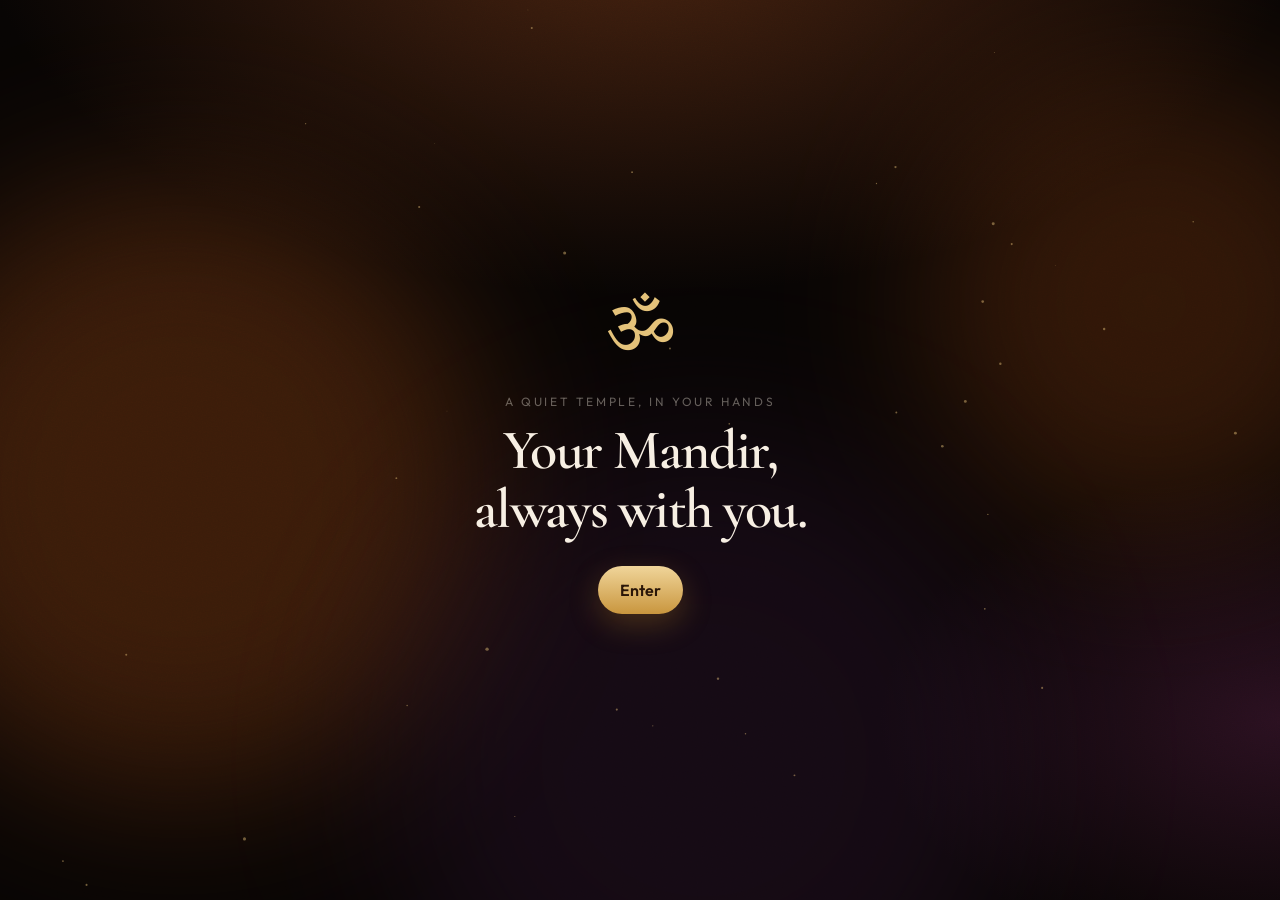
==== mandir.html @ 571ddc73 "Add Mandir: live darshan, personal puja, and daily sanctum A mobile-first temple companion with YouT" ====
<!DOCTYPE html>
<html lang="en">
<head>
<meta charset="utf-8">
<meta name="viewport" content="width=device-width, initial-scale=1, viewport-fit=cover">
<title>Mandir — Your Mandir, Always With You</title>
<meta name="description" content="Live temple darshan, a quiet puja, and a personal mandir on this device. Simple, visual, and with you every day.">
<meta name="theme-color" content="#0A0604">
<link rel="canonical" href="https://www.monezy.in/mandir.html">
<link rel="icon" href="data:image/svg+xml,%3Csvg xmlns='http://www.w3.org/2000/svg' viewBox='0 0 100 100'%3E%3Ctext y='78' font-size='78'%3E%F0%9F%95%AF%EF%B8%8F%3C/text%3E%3C/svg%3E">
<link rel="preconnect" href="https://fonts.googleapis.com">
<link rel="preconnect" href="https://fonts.gstatic.com" crossorigin>
<link href="https://fonts.googleapis.com/css2?family=Cormorant+Garamond:ital,wght@0,500;0,600;0,700;1,500&family=Tiro+Devanagari+Hindi:ital@0;1&family=Outfit:wght@300;400;500;600&display=swap" rel="stylesheet">
<link rel="stylesheet" href="mandir.css">
</head>
<body>
<a class="skip" href="#app">Skip to mandir</a>
<div class="atmo" aria-hidden="true">
  <i></i><i></i><i></i>
  <canvas id="dust"></canvas>
  <div class="grain"></div>
</div>

<div id="splash" class="splash">
  <div class="splash-inner">
    <span class="om" lang="hi">ॐ</span>
    <p class="splash-kicker">A quiet temple, in your hands</p>
    <h1>Your Mandir,<br>always with you.</h1>
    <button type="button" class="btn gold" id="enterBtn">Enter</button>
  </div>
</div>

<div id="onboard" class="sheet hidden" role="dialog" aria-labelledby="obTitle">
  <div class="sheet-card onboard">
    <p class="kicker">Begin</p>
    <h2 id="obTitle">Pin the temples you miss.</h2>
    <p class="lede">Darshan, reminders and your home sanctum follow these. You can change them anytime.</p>
    <div id="obTemples" class="pick-grid"></div>
    <h3 class="subh">A deity for your home</h3>
    <div id="obDeities" class="deity-row"></div>
    <label class="quiet-check">
      <input type="checkbox" id="obNotify" checked>
      Remind me when a favourite aarti begins
    </label>
    <button type="button" class="btn gold full" id="obGo">Set my mandir</button>
  </div>
</div>

<div id="app" class="app hidden">
  <header class="top">
    <div>
      <p class="greet" id="greet">Namaste</p>
      <h1 class="brand" lang="hi">मंदिर</h1>
    </div>
    <button type="button" class="icon-btn" id="notifyBtn" aria-label="Darshan reminders">
      <svg viewBox="0 0 24 24" aria-hidden="true"><path d="M12 3a6 6 0 00-6 6v3.2L4.4 15.8A1 1 0 005.2 17h13.6a1 1 0 00.8-1.2L18 12.2V9a6 6 0 00-6-6zM10 19a2 2 0 004 0"/></svg>
    </button>
  </header>

  <main>
    <section id="view-home" class="view" data-view="home">
      <article class="hero-card" id="liveHero">
        <div class="hero-glow"></div>
        <div class="hero-copy">
          <span class="live-pill" id="heroLive"><i></i> Sanctum</span>
          <h2 id="heroName">Live Darshan</h2>
          <p id="heroMeta">Choose a temple</p>
          <button type="button" class="btn gold" id="heroEnter">Enter darshan</button>
        </div>
      </article>

      <div class="streak" id="streakCard">
        <div class="streak-diya" aria-hidden="true"></div>
        <div>
          <p class="streak-label">Daily darshan</p>
          <p class="streak-copy" id="streakCopy">Begin with one quiet visit today.</p>
        </div>
        <ol class="streak-dots" id="streakDots" aria-label="This week"></ol>
      </div>

      <section class="block">
        <div class="block-h">
          <h3>Your temples</h3>
          <button type="button" class="text-btn" id="editPins">Edit</button>
        </div>
        <div class="h-scroll" id="pinTemples"></div>
      </section>

      <section class="block">
        <div class="block-h"><h3>Home sanctum</h3></div>
        <div class="deity-row" id="homeDeities"></div>
      </section>

      <section class="block">
        <div class="block-h"><h3>Today’s quiet work</h3></div>
        <ul class="rituals" id="rituals"></ul>
      </section>

      <section class="block">
        <div class="block-h"><h3>Coming near</h3></div>
        <button type="button" class="fest-card" id="nextFest"></button>
      </section>
    </section>

    <section id="view-darshan" class="view hidden" data-view="darshan">
      <div class="darshan-stage">
        <div class="player-wrap" id="playerWrap">
          <iframe id="yt" title="Live temple darshan" allow="accelerometer; autoplay; clipboard-write; encrypted-media; gyroscope; picture-in-picture; web-share" allowfullscreen referrerpolicy="strict-origin-when-cross-origin"></iframe>
          <div class="player-veil" id="playerVeil">
            <p class="veil-om" lang="hi">ॐ</p>
            <p id="veilCopy">Preparing the sanctum…</p>
            <a class="text-btn" id="ytOpen" href="#" target="_blank" rel="noopener">Open on YouTube</a>
          </div>
          <canvas id="petals" class="fx-canvas" aria-hidden="true"></canvas>
          <div id="diyaLayer" class="diya-layer" aria-hidden="true"></div>
          <div id="bellRipple" class="bell-ripple" aria-hidden="true"></div>
        </div>
        <div class="temple-select" id="templeSelect"></div>
        <div class="offer-bar" role="toolbar" aria-label="Offerings">
          <button type="button" data-offer="flower">🌸<span>Pushpa</span></button>
          <button type="button" data-offer="diya">🪔<span>Diya</span></button>
          <button type="button" data-offer="pray">🙏<span>Sankalp</span></button>
          <button type="button" data-offer="bell">🔔<span>Aarti</span></button>
          <button type="button" id="favTempleBtn" aria-label="Favourite for reminders">♡<span>Remind</span></button>
        </div>
        <p class="aarti-line" id="aartiLine"></p>
      </div>
    </section>

    <section id="view-puja" class="view hidden" data-view="puja">
      <p class="kicker">Digital puja</p>
      <h2 class="view-title">Offer with attention.</h2>
      <div class="puja-grid">
        <button type="button" class="puja-tile" data-ritual="flower"><span>🌸</span><b>Flower shower</b><i>Marigold over the sanctum</i></button>
        <button type="button" class="puja-tile" data-ritual="diya"><span>🪔</span><b>Light a diya</b><i>A lamp for the house</i></button>
        <button type="button" class="puja-tile" data-ritual="bell"><span>🔔</span><b>Aarti bell</b><i>Ring, then be still</i></button>
        <button type="button" class="puja-tile" data-ritual="pray"><span>🙏</span><b>Pray / Sankalp</b><i>Kept only on this device</i></button>
      </div>
      <article class="jaap-card">
        <div class="jaap-head">
          <div>
            <p class="kicker">Jaap</p>
            <h3 id="mantraName">Om Namah Shivaya</h3>
          </div>
          <select id="mantraSel" aria-label="Mantra"></select>
        </div>
        <button type="button" class="mala" id="malaBtn" aria-label="Count one jaap">
          <svg viewBox="0 0 200 200" id="malaSvg"></svg>
          <div class="mala-count">
            <strong id="jaapCount">0</strong>
            <em>/ 108</em>
          </div>
        </button>
        <p class="jaap-day" id="jaapDay">Today: 0</p>
      </article>
    </section>

    <section id="view-seva" class="view hidden" data-view="seva">
      <p class="kicker">Seva</p>
      <h2 class="view-title">Give, then let go.</h2>
      <article class="panel">
        <h3>Digital dakshina</h3>
        <p class="lede">Amounts are recorded on this device. Live giving opens the temple’s own verified page — we never collect on their behalf.</p>
        <div class="chip-row" id="donateTemple"></div>
        <div class="amt-row" id="donateAmts"></div>
        <div class="field">
          <label for="donateCustom">Or another amount (₹)</label>
          <input id="donateCustom" type="number" min="1" inputmode="numeric" placeholder="251">
        </div>
        <button type="button" class="btn gold full" id="donateGo">Record offering &amp; open official page</button>
        <ul class="history" id="donateHist"></ul>
      </article>
      <article class="panel">
        <h3>Prasad to your door</h3>
        <p class="lede">Where a trust ships prasad, you can place a request. This preview saves the order locally.</p>
        <div class="field"><label for="prasadTemple">Temple</label><select id="prasadTemple"></select></div>
        <div class="field"><label for="prasadItem">Prasad</label><select id="prasadItem"></select></div>
        <div class="field"><label for="prasadName">Name</label><input id="prasadName" autocomplete="name" maxlength="80"></div>
        <div class="field"><label for="prasadAddr">Address</label><textarea id="prasadAddr" rows="3" maxlength="240"></textarea></div>
        <button type="button" class="btn gold full" id="prasadGo">Place prasad request</button>
        <ul class="history" id="prasadHist"></ul>
      </article>
    </section>

    <section id="view-cal" class="view hidden" data-view="cal">
      <p class="kicker">Calendar</p>
      <h2 class="view-title">The year, unhurried.</h2>
      <p class="lede">Ekadashi, Purnima and the festivals of temples you pin. Reminders stay on this phone.</p>
      <ul class="fest-list" id="festList"></ul>
    </section>
  </main>

  <nav class="dock" aria-label="Primary">
    <button type="button" class="on" data-nav="home"><span>Mandir</span></button>
    <button type="button" data-nav="darshan"><span>Darshan</span></button>
    <button type="button" data-nav="puja"><span>Puja</span></button>
    <button type="button" data-nav="seva"><span>Seva</span></button>
    <button type="button" data-nav="cal"><span>Utsav</span></button>
  </nav>
</div>

<div id="modal" class="sheet hidden" role="dialog" aria-modal="true">
  <div class="sheet-card" id="modalCard"></div>
</div>

<div id="toast" class="toast" role="status"></div>
<script src="mandir.js"></script>
</body>
</html>
---- mandir.css ----
:root{
  --void:#070403;
  --stone:#120A07;
  --sanctum:#1C100B;
  --wood:#3A2418;
  --gold:#E4C27A;
  --gold-2:#B8873A;
  --saffron:#E08A3A;
  --flame:#FFB45A;
  --lotus:#E7A8BE;
  --jasmine:#F4E4C1;
  --ink:#F7EFE3;
  --ink-2:rgba(247,239,227,.68);
  --ink-3:rgba(247,239,227,.38);
  --line:rgba(228,194,122,.18);
  --glass:rgba(247,239,227,.045);
  --serif:"Cormorant Garamond",Georgia,serif;
  --hi:"Tiro Devanagari Hindi",serif;
  --sans:"Outfit",system-ui,sans-serif;
  --ease:cubic-bezier(.22,1,.36,1);
  --dock:calc(72px + env(safe-area-inset-bottom));
}
*{box-sizing:border-box}
html,body{margin:0;min-height:100%;background:var(--void);color:var(--ink);font-family:var(--sans)}
html{scroll-behavior:smooth}
body{-webkit-font-smoothing:antialiased;overflow-x:hidden}
button,input,select,textarea{font:inherit;color:inherit}
button{background:none;border:0;cursor:pointer}
a{color:var(--gold)}
img{max-width:100%}
:focus-visible{outline:2px solid var(--gold);outline-offset:3px}
.skip{position:absolute;left:-999px;top:0}
.skip:focus{left:8px;z-index:80;background:var(--gold);color:var(--void);padding:8px 12px}
.hidden{display:none !important}

.atmo{position:fixed;inset:0;pointer-events:none;z-index:0;overflow:hidden;background:
  radial-gradient(1200px 700px at 50% -10%,#4A2410 0%,transparent 55%),
  radial-gradient(800px 500px at 100% 80%,#2A1020 0%,transparent 50%),
  var(--void)}
.atmo i{position:absolute;border-radius:50%;filter:blur(80px);opacity:.45}
.atmo i:nth-child(1){width:48vw;height:48vw;left:-10vw;top:20vh;background:#7A3A12}
.atmo i:nth-child(2){width:36vw;height:36vw;right:-8vw;top:8vh;background:#C45A18;opacity:.22}
.atmo i:nth-child(3){width:50vw;height:50vw;left:30vw;bottom:-20vh;background:#3A1A40;opacity:.28}
#dust{position:absolute;inset:0;width:100%;height:100%}
.grain{position:absolute;inset:0;opacity:.28;mix-blend-mode:overlay;background-image:url("data:image/svg+xml,%3Csvg xmlns='http://www.w3.org/2000/svg' width='160' height='160'%3E%3Cfilter id='n'%3E%3CfeTurbulence type='fractalNoise' baseFrequency='.8' numOctaves='3'/%3E%3C/filter%3E%3Crect width='160' height='160' filter='url(%23n)' opacity='.45'/%3E%3C/svg%3E")}

.splash{position:fixed;inset:0;z-index:40;display:grid;place-items:center;text-align:center;padding:32px}
.splash-inner{position:relative;z-index:2;max-width:420px}
.om{font-family:var(--hi);font-size:72px;color:var(--gold);display:block;animation:breathe 4s var(--ease) infinite}
.splash h1,.view-title,.brand{font-family:var(--serif);font-weight:600;letter-spacing:-.03em;line-height:1.05}
.splash h1{font-size:clamp(36px,8vw,56px);margin:8px 0 28px}
.splash-kicker,.kicker{font-size:12px;letter-spacing:.22em;text-transform:uppercase;color:var(--ink-3)}
@keyframes breathe{0%,100%{opacity:.7;transform:scale(1)}50%{opacity:1;transform:scale(1.04)}}

.btn{display:inline-flex;align-items:center;justify-content:center;gap:8px;padding:14px 22px;border-radius:999px;transition:transform .25s var(--ease),box-shadow .25s}
.btn.gold{background:linear-gradient(180deg,#F0D59A,#C9963E);color:#2A1608;font-weight:600;box-shadow:0 10px 30px rgba(200,140,40,.28)}
.btn.gold:hover{transform:translateY(-1px)}
.btn.full{width:100%}
.text-btn{color:var(--gold);font-size:13px;letter-spacing:.04em}

.app{position:relative;z-index:2;max-width:480px;margin:0 auto;min-height:100dvh;padding:calc(18px + env(safe-area-inset-top)) 18px var(--dock);display:flex;flex-direction:column}
.top{display:flex;justify-content:space-between;align-items:flex-end;margin-bottom:18px}
.greet{margin:0;color:var(--ink-3);font-size:13px;letter-spacing:.08em;text-transform:uppercase}
.brand{margin:0;font-size:34px}
.icon-btn{width:42px;height:42px;border-radius:50%;border:1px solid var(--line);display:grid;place-items:center;background:var(--glass)}
.icon-btn svg{width:20px;height:20px;stroke:var(--gold);fill:none;stroke-width:1.6;stroke-linecap:round}

.view{animation:rise .5s var(--ease)}
@keyframes rise{from{opacity:0;transform:translateY(10px)}to{opacity:1;transform:none}}
.view-title{font-size:32px;margin:6px 0 10px}
.lede{color:var(--ink-2);line-height:1.55;font-size:15px}

.hero-card{position:relative;overflow:hidden;border-radius:28px;min-height:220px;padding:22px;border:1px solid var(--line);background:
  radial-gradient(80% 80% at 80% 20%,rgba(228,194,122,.35),transparent 50%),
  linear-gradient(160deg,#2A140C,#0E0806);
  box-shadow:0 30px 60px rgba(0,0,0,.35);margin-bottom:16px}
.hero-glow{position:absolute;inset:auto -20% -40% 20%;height:70%;background:radial-gradient(circle,rgba(255,180,80,.35),transparent 60%);filter:blur(20px)}
.hero-copy{position:relative}
.live-pill{display:inline-flex;align-items:center;gap:8px;font-size:11px;letter-spacing:.16em;text-transform:uppercase;color:var(--jasmine);background:rgba(0,0,0,.28);padding:6px 10px;border-radius:999px;border:1px solid var(--line)}
.live-pill i{width:7px;height:7px;border-radius:50%;background:#E24B4B;box-shadow:0 0 10px #E24B4B;animation:pulse 1.6s infinite}
.live-pill.soon i{background:var(--gold);box-shadow:none;animation:none}
@keyframes pulse{0%,100%{opacity:1}50%{opacity:.35}}
.hero-card h2{font-family:var(--serif);font-size:30px;margin:14px 0 4px}
.hero-card p{margin:0 0 16px;color:var(--ink-2)}

.streak{display:grid;grid-template-columns:auto 1fr;gap:12px 14px;align-items:center;padding:14px 16px;border-radius:20px;background:var(--glass);border:1px solid var(--line);margin-bottom:22px}
.streak-diya{width:36px;height:36px;border-radius:50%;background:radial-gradient(circle at 50% 40%,#FFE7A8,#E08A3A 45%,#4A1808);box-shadow:0 0 18px rgba(255,160,60,.45)}
.streak-label{margin:0;font-size:11px;letter-spacing:.16em;text-transform:uppercase;color:var(--ink-3)}
.streak-copy{margin:2px 0 0;font-size:14px}
.streak-dots{grid-column:1/-1;display:flex;gap:8px;list-style:none;margin:4px 0 0;padding:0}
.streak-dots li{flex:1;height:4px;border-radius:4px;background:rgba(247,239,227,.12)}
.streak-dots li.on{background:linear-gradient(90deg,var(--gold),var(--saffron))}

.block{margin-bottom:22px}
.block-h{display:flex;justify-content:space-between;align-items:baseline;margin-bottom:10px}
.block-h h3,.panel h3,.subh{font-family:var(--serif);font-size:22px;margin:0 0 8px;font-weight:600}
.h-scroll{display:flex;gap:10px;overflow:auto;padding-bottom:6px;scroll-snap-type:x mandatory}
.h-scroll::-webkit-scrollbar{height:0}
.t-card{flex:0 0 148px;scroll-snap-align:start;text-align:left;padding:14px;border-radius:18px;border:1px solid var(--line);background:var(--sanctum);min-height:110px}
.t-card b{display:block;font-family:var(--serif);font-size:18px}
.t-card small{color:var(--ink-3);font-size:12px}
.t-card.fav{box-shadow:inset 0 0 0 1px var(--gold)}

.deity-row{display:flex;gap:10px;flex-wrap:wrap}
.deity{width:72px;text-align:center;color:var(--ink-2)}
.deity i{display:grid;place-items:center;width:64px;height:64px;margin:0 auto 6px;border-radius:50%;border:1px solid var(--line);background:radial-gradient(circle at 40% 30%,rgba(228,194,122,.25),var(--sanctum));font-size:26px}
.deity.on i,.deity.pin i{box-shadow:0 0 0 2px var(--gold)}
.deity span{font-size:11px}

.rituals{list-style:none;margin:0;padding:0;display:grid;gap:8px}
.rituals li{display:flex;align-items:center;gap:12px;padding:12px 14px;border-radius:16px;background:var(--glass);border:1px solid var(--line)}
.rituals li button{margin-left:auto;color:var(--gold);font-size:13px}
.rituals .done{opacity:.55}

.fest-card,.fest-list button{width:100%;text-align:left;padding:16px;border-radius:20px;border:1px solid var(--line);background:linear-gradient(180deg,rgba(228,194,122,.08),transparent),var(--sanctum)}
.fest-card b,.fest-item b{font-family:var(--serif);font-size:20px;display:block}
.fest-card span,.fest-item span{color:var(--ink-3);font-size:13px}
.fest-list{list-style:none;margin:0;padding:0;display:grid;gap:10px}
.fest-item{display:grid;grid-template-columns:64px 1fr auto;gap:12px;align-items:center;padding:14px;border-radius:18px;border:1px solid var(--line);background:var(--glass)}
.fest-item .d{font-family:var(--serif);font-size:13px;color:var(--gold);line-height:1.2}
.bell-mini{width:36px;height:36px;border-radius:50%;border:1px solid var(--line);color:var(--gold)}
.bell-mini.on{background:rgba(228,194,122,.15)}

.darshan-stage{display:flex;flex-direction:column;gap:12px}
.player-wrap{position:relative;aspect-ratio:16/10;border-radius:22px;overflow:hidden;background:#000;border:1px solid var(--line);box-shadow:0 24px 50px rgba(0,0,0,.4)}
.player-wrap iframe{position:absolute;inset:0;width:100%;height:100%;border:0}
.player-veil{position:absolute;inset:0;display:grid;place-items:center;align-content:center;text-align:center;background:radial-gradient(circle at 50% 40%,#3A1C10, #070403);padding:20px;z-index:1}
.player-veil.off{opacity:0;pointer-events:none;transition:opacity .6s}
.veil-om{font-family:var(--hi);font-size:48px;color:var(--gold);margin:0}
.fx-canvas,.diya-layer,.bell-ripple{position:absolute;inset:0;pointer-events:none;z-index:2}
.diya-layer{display:flex;align-items:flex-end;justify-content:center;gap:18px;padding-bottom:8%}
.vdiya{width:28px;height:48px;position:relative}
.vdiya::before{content:"";position:absolute;bottom:0;left:50%;transform:translateX(-50%);width:22px;height:10px;border-radius:0 0 12px 12px;background:#6A3A14;border:1px solid var(--gold-2)}
.vdiya .flame{position:absolute;left:50%;bottom:10px;width:10px;height:22px;margin-left:-5px;border-radius:50% 50% 50% 50%/60% 60% 40% 40%;background:radial-gradient(circle at 50% 70%,#fff,#FFB45A 40%,#E24B16);filter:blur(.2px);animation:flicker .18s infinite alternate;box-shadow:0 0 16px #FF9A3A}
@keyframes flicker{to{transform:scaleY(1.08) translateX(.4px);opacity:.85}}
.bell-ripple::after{content:"";position:absolute;left:50%;top:50%;width:20px;height:20px;border:1px solid var(--gold);border-radius:50%;opacity:0}
.bell-ripple.go::after{animation:rip 1.1s var(--ease)}
@keyframes rip{from{opacity:.8;transform:translate(-50%,-50%) scale(1)}to{opacity:0;transform:translate(-50%,-50%) scale(18)}}

.temple-select{display:flex;gap:8px;overflow:auto}
.temple-select button{flex:0 0 auto;padding:8px 14px;border-radius:999px;border:1px solid var(--line);background:var(--glass);font-size:13px;white-space:nowrap}
.temple-select button.on{background:linear-gradient(180deg,#F0D59A,#C9963E);color:#2A1608}
.offer-bar{display:grid;grid-template-columns:repeat(5,1fr);gap:6px}
.offer-bar button{padding:10px 4px;border-radius:16px;border:1px solid var(--line);background:var(--glass);display:grid;gap:4px;font-size:18px}
.offer-bar span{font-size:10px;letter-spacing:.06em;text-transform:uppercase;color:var(--ink-3)}
.aarti-line{margin:0;text-align:center;color:var(--ink-3);font-size:13px}

.puja-grid{display:grid;grid-template-columns:1fr 1fr;gap:10px;margin:14px 0 18px}
.puja-tile{text-align:left;padding:16px;border-radius:20px;border:1px solid var(--line);background:var(--glass);min-height:128px}
.puja-tile span{font-size:26px}
.puja-tile b{display:block;font-family:var(--serif);font-size:18px;margin:8px 0 4px}
.puja-tile i{font-style:normal;color:var(--ink-3);font-size:12px}

.jaap-card{padding:18px;border-radius:24px;border:1px solid var(--line);background:linear-gradient(180deg,rgba(228,194,122,.08),var(--sanctum))}
.jaap-head{display:flex;justify-content:space-between;align-items:center;gap:10px}
.jaap-head h3{margin:0;font-family:var(--serif)}
.jaap-head select,select,input,textarea{background:rgba(0,0,0,.25);border:1px solid var(--line);border-radius:12px;padding:10px 12px;width:100%}
.jaap-head select{width:auto;max-width:46%}
.mala{position:relative;width:min(280px,80vw);margin:12px auto;aspect-ratio:1;display:grid;place-items:center}
.mala svg{width:100%;height:100%}
.mala-count{position:absolute;text-align:center}
.mala-count strong{display:block;font-family:var(--serif);font-size:48px;line-height:1}
.mala-count em{color:var(--ink-3);font-style:normal}
.jaap-day{text-align:center;color:var(--ink-2)}

.panel{padding:18px;border-radius:22px;border:1px solid var(--line);background:var(--glass);margin-bottom:16px}
.chip-row,.amt-row{display:flex;flex-wrap:wrap;gap:8px;margin:10px 0}
.chip-row button,.amt-row button{padding:8px 12px;border-radius:999px;border:1px solid var(--line)}
.chip-row button.on,.amt-row button.on{background:var(--gold);color:#2A1608}
.field{margin:10px 0}
.field label{display:block;font-size:12px;color:var(--ink-3);margin-bottom:6px;letter-spacing:.08em;text-transform:uppercase}
.history{list-style:none;padding:0;margin:12px 0 0;color:var(--ink-3);font-size:13px}
.history li{padding:8px 0;border-top:1px solid var(--line)}

.dock{position:fixed;left:50%;transform:translateX(-50%);bottom:0;z-index:20;width:min(480px,100%);display:grid;grid-template-columns:repeat(5,1fr);padding:8px 8px calc(8px + env(safe-area-inset-bottom));background:linear-gradient(180deg,transparent,rgba(7,4,3,.92) 28%);backdrop-filter:blur(16px)}
.dock button{padding:8px 4px;color:var(--ink-3);font-size:11px;letter-spacing:.04em}
.dock button.on{color:var(--gold)}
.dock button span{display:block}

.sheet{position:fixed;inset:0;z-index:50;background:rgba(0,0,0,.55);display:grid;place-items:end center;padding:16px}
.sheet-card{width:min(480px,100%);max-height:88dvh;overflow:auto;background:linear-gradient(180deg,#24150F,#100805);border:1px solid var(--line);border-radius:28px 28px 18px 18px;padding:22px 20px calc(20px + env(safe-area-inset-bottom))}
.onboard{place-self:center;border-radius:28px}
.pick-grid{display:grid;grid-template-columns:1fr 1fr;gap:8px;margin:14px 0}
.pick{text-align:left;padding:12px;border-radius:16px;border:1px solid var(--line);background:rgba(0,0,0,.2)}
.pick.on{border-color:var(--gold);box-shadow:inset 0 0 0 1px var(--gold)}
.quiet-check{display:flex;gap:10px;align-items:flex-start;font-size:14px;color:var(--ink-2);margin:16px 0}
.sankalp{width:100%;min-height:140px;resize:vertical;background:linear-gradient(#F4E4C1,#EBD3A4);color:#3A2418;border:0;padding:16px;border-radius:8px;font-family:var(--serif);font-size:18px}

.toast{position:fixed;left:50%;bottom:calc(var(--dock) + 12px);transform:translateX(-50%) translateY(20px);opacity:0;z-index:60;background:#2A1608;border:1px solid var(--gold);color:var(--jasmine);padding:10px 16px;border-radius:999px;font-size:13px;transition:.35s var(--ease);pointer-events:none;max-width:90%}
.toast.show{opacity:1;transform:translateX(-50%) translateY(0)}

@media (min-width:900px){
  .app{max-width:980px;padding:32px 28px 40px}
  .dock{left:28px;right:auto;top:50%;bottom:auto;transform:translateY(-50%);width:auto;grid-template-columns:1fr;padding:12px;border-radius:20px;border:1px solid var(--line);background:rgba(12,8,6,.7)}
  .dock button{padding:12px 16px;text-align:left;font-size:13px}
  main{margin-left:120px}
  .player-wrap{aspect-ratio:16/9}
  .puja-grid{grid-template-columns:repeat(4,1fr)}
}
@media (prefers-reduced-motion:reduce){
  *,*::before,*::after{animation:none !important;transition:none !important}
}
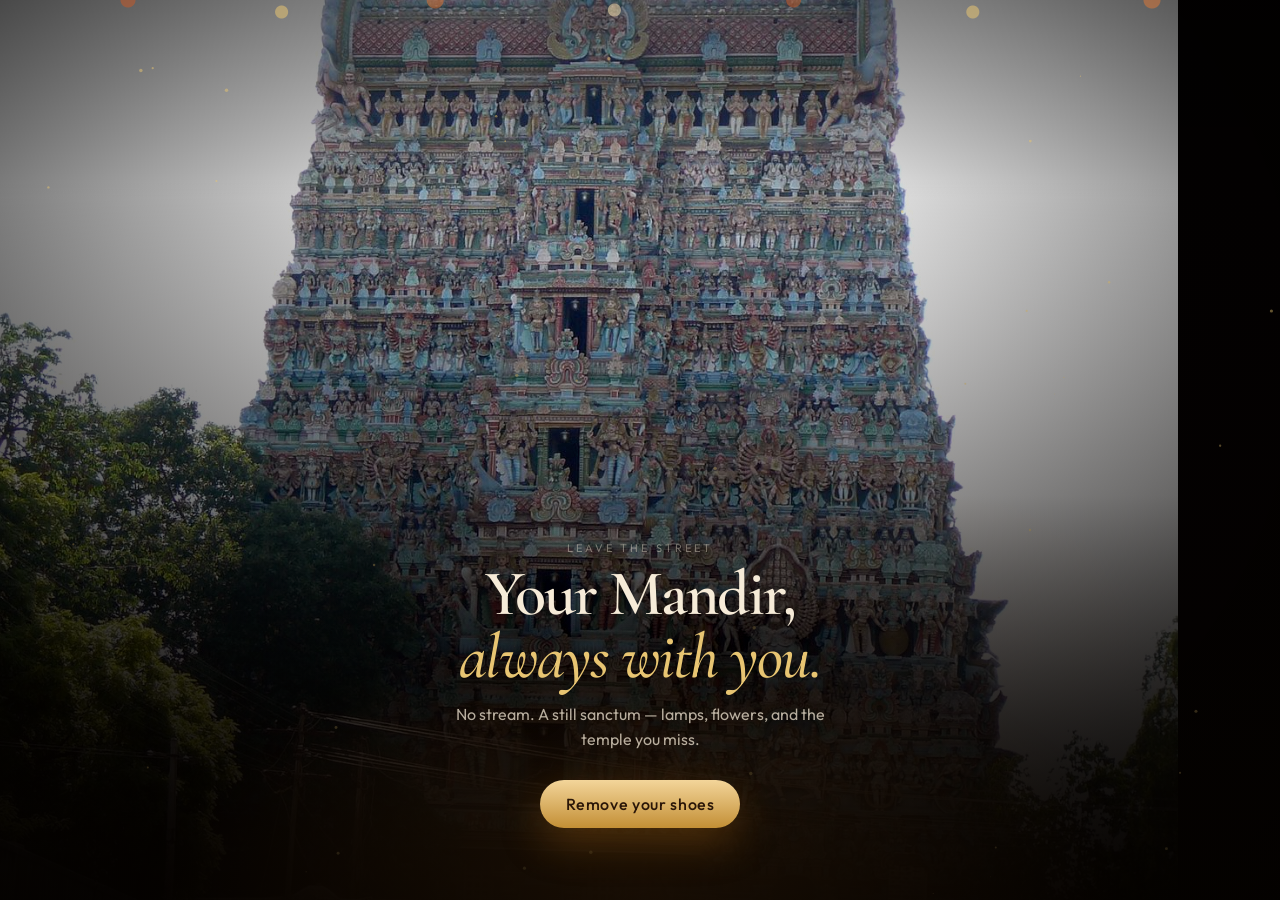
==== commit 9d8419cf: "Redesign Mandir as a still sanctum with temple photographs Replace YouTube embeds with Wikimedia Com" ====
--- a/mandir.html
+++ b/mandir.html
@@ -4,45 +4,53 @@
 <meta charset="utf-8">
 <meta name="viewport" content="width=device-width, initial-scale=1, viewport-fit=cover">
 <title>Mandir — Your Mandir, Always With You</title>
-<meta name="description" content="Live temple darshan, a quiet puja, and a personal mandir on this device. Simple, visual, and with you every day.">
+<meta name="description" content="A quiet digital mandir: sit for darshan, offer flowers and a diya, keep a private sankalp. Your temple, always with you.">
 <meta name="theme-color" content="#0A0604">
 <link rel="canonical" href="https://www.monezy.in/mandir.html">
-<link rel="icon" href="data:image/svg+xml,%3Csvg xmlns='http://www.w3.org/2000/svg' viewBox='0 0 100 100'%3E%3Ctext y='78' font-size='78'%3E%F0%9F%95%AF%EF%B8%8F%3C/text%3E%3C/svg%3E">
+<link rel="icon" href="data:image/svg+xml,%3Csvg xmlns='http://www.w3.org/2000/svg' viewBox='0 0 64 64'%3E%3Crect fill='%23120806' width='64' height='64' rx='12'/%3E%3Ctext x='32' y='44' text-anchor='middle' font-size='32' fill='%23E4C27A'%3Eॐ%3C/text%3E%3C/svg%3E">
 <link rel="preconnect" href="https://fonts.googleapis.com">
 <link rel="preconnect" href="https://fonts.gstatic.com" crossorigin>
-<link href="https://fonts.googleapis.com/css2?family=Cormorant+Garamond:ital,wght@0,500;0,600;0,700;1,500&family=Tiro+Devanagari+Hindi:ital@0;1&family=Outfit:wght@300;400;500;600&display=swap" rel="stylesheet">
+<link href="https://fonts.googleapis.com/css2?family=Cinzel:wght@500;600&family=Cormorant+Garamond:ital,wght@0,500;0,600;1,500&family=Tiro+Devanagari+Hindi:ital@0;1&family=Outfit:wght@300;400;500;600&display=swap" rel="stylesheet">
 <link rel="stylesheet" href="mandir.css">
 </head>
 <body>
 <a class="skip" href="#app">Skip to mandir</a>
-<div class="atmo" aria-hidden="true">
-  <i></i><i></i><i></i>
+
+<div class="sanctum" aria-hidden="true">
+  <img id="sanctumA" class="sanctum-img on" alt="" src="mandir/img/meenakshi.jpg">
+  <img id="sanctumB" class="sanctum-img" alt="">
+  <div class="vignette"></div>
+  <div class="haze"></div>
+  <div class="floor-glow"></div>
+  <div class="garland"></div>
   <canvas id="dust"></canvas>
-  <div class="grain"></div>
+  <canvas id="petals"></canvas>
+  <div id="diyaLayer" class="diya-layer"></div>
+  <div id="bellRipple" class="bell-ripple"></div>
 </div>
 
 <div id="splash" class="splash">
-  <div class="splash-inner">
-    <span class="om" lang="hi">ॐ</span>
-    <p class="splash-kicker">A quiet temple, in your hands</p>
-    <h1>Your Mandir,<br>always with you.</h1>
-    <button type="button" class="btn gold" id="enterBtn">Enter</button>
+  <div class="threshold">
+    <p class="kicker">Leave the street</p>
+    <h1>Your Mandir,<br><em>always with you.</em></h1>
+    <p class="lede splash-lede">No stream. A still sanctum — lamps, flowers, and the temple you miss.</p>
+    <button type="button" class="btn gold" id="enterBtn">Remove your shoes</button>
   </div>
 </div>
 
 <div id="onboard" class="sheet hidden" role="dialog" aria-labelledby="obTitle">
   <div class="sheet-card onboard">
-    <p class="kicker">Begin</p>
-    <h2 id="obTitle">Pin the temples you miss.</h2>
-    <p class="lede">Darshan, reminders and your home sanctum follow these. You can change them anytime.</p>
-    <div id="obTemples" class="pick-grid"></div>
-    <h3 class="subh">A deity for your home</h3>
+    <p class="kicker">The courtyard</p>
+    <h2 id="obTitle">Which temples do you carry?</h2>
+    <p class="lede">Your home sanctum is built from these photographs. Change them whenever you like.</p>
+    <div id="obTemples" class="photo-pick"></div>
+    <h3 class="subh">Keep a deity by the door</h3>
     <div id="obDeities" class="deity-row"></div>
     <label class="quiet-check">
       <input type="checkbox" id="obNotify" checked>
-      Remind me when a favourite aarti begins
+      Remind me at aarti time
     </label>
-    <button type="button" class="btn gold full" id="obGo">Set my mandir</button>
+    <button type="button" class="btn gold full" id="obGo">Open the doors</button>
   </div>
 </div>
 
@@ -52,89 +60,73 @@
       <p class="greet" id="greet">Namaste</p>
       <h1 class="brand" lang="hi">मंदिर</h1>
     </div>
-    <button type="button" class="icon-btn" id="notifyBtn" aria-label="Darshan reminders">
+    <button type="button" class="icon-btn" id="notifyBtn" aria-label="Aarti reminders">
       <svg viewBox="0 0 24 24" aria-hidden="true"><path d="M12 3a6 6 0 00-6 6v3.2L4.4 15.8A1 1 0 005.2 17h13.6a1 1 0 00.8-1.2L18 12.2V9a6 6 0 00-6-6zM10 19a2 2 0 004 0"/></svg>
     </button>
   </header>
 
   <main>
     <section id="view-home" class="view" data-view="home">
-      <article class="hero-card" id="liveHero">
-        <div class="hero-glow"></div>
-        <div class="hero-copy">
-          <span class="live-pill" id="heroLive"><i></i> Sanctum</span>
-          <h2 id="heroName">Live Darshan</h2>
-          <p id="heroMeta">Choose a temple</p>
-          <button type="button" class="btn gold" id="heroEnter">Enter darshan</button>
-        </div>
-      </article>
+      <button type="button" class="enter-sanctum" id="heroEnter">
+        <span class="kicker" id="heroLive">The garbhagriha is open</span>
+        <strong id="heroName">Darshan</strong>
+        <em id="heroMeta">Step inside</em>
+        <span class="btn gold inline">Sit for darshan</span>
+      </button>
 
       <div class="streak" id="streakCard">
-        <div class="streak-diya" aria-hidden="true"></div>
-        <div>
-          <p class="streak-label">Daily darshan</p>
-          <p class="streak-copy" id="streakCopy">Begin with one quiet visit today.</p>
-        </div>
-        <ol class="streak-dots" id="streakDots" aria-label="This week"></ol>
+        <ol class="lamp-week" id="streakDots" aria-label="This week of darshan"></ol>
+        <p class="streak-copy" id="streakCopy">Light one lamp today.</p>
       </div>
 
       <section class="block">
         <div class="block-h">
-          <h3>Your temples</h3>
-          <button type="button" class="text-btn" id="editPins">Edit</button>
+          <h3>Courtyard</h3>
+          <button type="button" class="text-btn" id="editPins">Rearrange</button>
         </div>
         <div class="h-scroll" id="pinTemples"></div>
       </section>
 
       <section class="block">
-        <div class="block-h"><h3>Home sanctum</h3></div>
+        <div class="block-h"><h3>By the door</h3></div>
         <div class="deity-row" id="homeDeities"></div>
       </section>
 
       <section class="block">
-        <div class="block-h"><h3>Today’s quiet work</h3></div>
+        <div class="block-h"><h3>Today</h3></div>
         <ul class="rituals" id="rituals"></ul>
       </section>
 
       <section class="block">
-        <div class="block-h"><h3>Coming near</h3></div>
+        <div class="block-h"><h3>The calendar breathes</h3></div>
         <button type="button" class="fest-card" id="nextFest"></button>
       </section>
     </section>
 
-    <section id="view-darshan" class="view hidden" data-view="darshan">
-      <div class="darshan-stage">
-        <div class="player-wrap" id="playerWrap">
-          <iframe id="yt" title="Live temple darshan" allow="accelerometer; autoplay; clipboard-write; encrypted-media; gyroscope; picture-in-picture; web-share" allowfullscreen referrerpolicy="strict-origin-when-cross-origin"></iframe>
-          <div class="player-veil" id="playerVeil">
-            <p class="veil-om" lang="hi">ॐ</p>
-            <p id="veilCopy">Preparing the sanctum…</p>
-            <a class="text-btn" id="ytOpen" href="#" target="_blank" rel="noopener">Open on YouTube</a>
-          </div>
-          <canvas id="petals" class="fx-canvas" aria-hidden="true"></canvas>
-          <div id="diyaLayer" class="diya-layer" aria-hidden="true"></div>
-          <div id="bellRipple" class="bell-ripple" aria-hidden="true"></div>
-        </div>
-        <div class="temple-select" id="templeSelect"></div>
-        <div class="offer-bar" role="toolbar" aria-label="Offerings">
-          <button type="button" data-offer="flower">🌸<span>Pushpa</span></button>
-          <button type="button" data-offer="diya">🪔<span>Diya</span></button>
-          <button type="button" data-offer="pray">🙏<span>Sankalp</span></button>
-          <button type="button" data-offer="bell">🔔<span>Aarti</span></button>
-          <button type="button" id="favTempleBtn" aria-label="Favourite for reminders">♡<span>Remind</span></button>
-        </div>
-        <p class="aarti-line" id="aartiLine"></p>
+    <section id="view-darshan" class="view hidden darshan-view" data-view="darshan">
+      <div class="plaque">
+        <p class="kicker" id="darshanKicker">Darshan</p>
+        <h2 id="darshanHi" lang="hi">मंदिर</h2>
+        <p id="aartiLine"></p>
+      </div>
+      <div class="temple-select" id="templeSelect"></div>
+      <div class="threshold-bar" role="toolbar" aria-label="Offerings">
+        <button type="button" data-offer="flower"><img src="mandir/img/marigold.jpg" alt=""><span>Pushpa</span></button>
+        <button type="button" data-offer="diya"><img src="mandir/img/diya.jpg" alt=""><span>Diya</span></button>
+        <button type="button" data-offer="pray"><img src="mandir/img/lotus.jpg" alt=""><span>Sankalp</span></button>
+        <button type="button" data-offer="bell"><img src="mandir/img/lamps.jpg" alt=""><span>Aarti</span></button>
+        <button type="button" id="favTempleBtn" class="pin-only"><span>♡</span><span>Keep</span></button>
       </div>
     </section>
 
     <section id="view-puja" class="view hidden" data-view="puja">
-      <p class="kicker">Digital puja</p>
-      <h2 class="view-title">Offer with attention.</h2>
+      <p class="kicker">At the threshold</p>
+      <h2 class="view-title">Offer, then be still.</h2>
       <div class="puja-grid">
-        <button type="button" class="puja-tile" data-ritual="flower"><span>🌸</span><b>Flower shower</b><i>Marigold over the sanctum</i></button>
-        <button type="button" class="puja-tile" data-ritual="diya"><span>🪔</span><b>Light a diya</b><i>A lamp for the house</i></button>
-        <button type="button" class="puja-tile" data-ritual="bell"><span>🔔</span><b>Aarti bell</b><i>Ring, then be still</i></button>
-        <button type="button" class="puja-tile" data-ritual="pray"><span>🙏</span><b>Pray / Sankalp</b><i>Kept only on this device</i></button>
+        <button type="button" class="puja-tile photo" data-ritual="flower" style="background-image:url(mandir/img/marigold.jpg)"><b>Flower shower</b><i>Marigold over the sanctum</i></button>
+        <button type="button" class="puja-tile photo" data-ritual="diya" style="background-image:url(mandir/img/diya.jpg)"><b>Light a diya</b><i>A lamp for the house</i></button>
+        <button type="button" class="puja-tile photo" data-ritual="bell" style="background-image:url(mandir/img/aarti.jpg)"><b>Aarti bell</b><i>Ring, then wait</i></button>
+        <button type="button" class="puja-tile photo" data-ritual="pray" style="background-image:url(mandir/img/lotus.jpg)"><b>Pray / Sankalp</b><i>Only on this device</i></button>
       </div>
       <article class="jaap-card">
         <div class="jaap-head">
@@ -159,50 +151,49 @@
       <p class="kicker">Seva</p>
       <h2 class="view-title">Give, then let go.</h2>
       <article class="panel">
-        <h3>Digital dakshina</h3>
-        <p class="lede">Amounts are recorded on this device. Live giving opens the temple’s own verified page — we never collect on their behalf.</p>
+        <h3>Dakshina</h3>
+        <p class="lede">We never collect. Your amount is noted here; the temple’s own page receives the gift.</p>
         <div class="chip-row" id="donateTemple"></div>
         <div class="amt-row" id="donateAmts"></div>
         <div class="field">
-          <label for="donateCustom">Or another amount (₹)</label>
+          <label for="donateCustom">Another amount (₹)</label>
           <input id="donateCustom" type="number" min="1" inputmode="numeric" placeholder="251">
         </div>
-        <button type="button" class="btn gold full" id="donateGo">Record offering &amp; open official page</button>
+        <button type="button" class="btn gold full" id="donateGo">Note offering &amp; open official page</button>
         <ul class="history" id="donateHist"></ul>
       </article>
       <article class="panel">
-        <h3>Prasad to your door</h3>
-        <p class="lede">Where a trust ships prasad, you can place a request. This preview saves the order locally.</p>
+        <h3>Prasad</h3>
+        <p class="lede">A request kept on this device, for trusts that post prasad to the door.</p>
         <div class="field"><label for="prasadTemple">Temple</label><select id="prasadTemple"></select></div>
         <div class="field"><label for="prasadItem">Prasad</label><select id="prasadItem"></select></div>
         <div class="field"><label for="prasadName">Name</label><input id="prasadName" autocomplete="name" maxlength="80"></div>
         <div class="field"><label for="prasadAddr">Address</label><textarea id="prasadAddr" rows="3" maxlength="240"></textarea></div>
-        <button type="button" class="btn gold full" id="prasadGo">Place prasad request</button>
+        <button type="button" class="btn gold full" id="prasadGo">Keep prasad request</button>
         <ul class="history" id="prasadHist"></ul>
       </article>
     </section>
 
     <section id="view-cal" class="view hidden" data-view="cal">
-      <p class="kicker">Calendar</p>
+      <p class="kicker">Utsav</p>
       <h2 class="view-title">The year, unhurried.</h2>
-      <p class="lede">Ekadashi, Purnima and the festivals of temples you pin. Reminders stay on this phone.</p>
+      <p class="lede">Ekadashi, Purnima, and the festivals of temples you keep. Photographs via Wikimedia Commons.</p>
       <ul class="fest-list" id="festList"></ul>
     </section>
   </main>
 
   <nav class="dock" aria-label="Primary">
-    <button type="button" class="on" data-nav="home"><span>Mandir</span></button>
-    <button type="button" data-nav="darshan"><span>Darshan</span></button>
-    <button type="button" data-nav="puja"><span>Puja</span></button>
-    <button type="button" data-nav="seva"><span>Seva</span></button>
-    <button type="button" data-nav="cal"><span>Utsav</span></button>
+    <button type="button" class="on" data-nav="home">Mandir</button>
+    <button type="button" data-nav="darshan">Darshan</button>
+    <button type="button" data-nav="puja">Puja</button>
+    <button type="button" data-nav="seva">Seva</button>
+    <button type="button" data-nav="cal">Utsav</button>
   </nav>
 </div>
 
 <div id="modal" class="sheet hidden" role="dialog" aria-modal="true">
   <div class="sheet-card" id="modalCard"></div>
 </div>
-
 <div id="toast" class="toast" role="status"></div>
 <script src="mandir.js"></script>
 </body>
--- a/mandir.css
+++ b/mandir.css
@@ -1,201 +1,352 @@
 :root{
   --void:#070403;
-  --stone:#120A07;
-  --sanctum:#1C100B;
-  --wood:#3A2418;
-  --gold:#E4C27A;
-  --gold-2:#B8873A;
-  --saffron:#E08A3A;
-  --flame:#FFB45A;
-  --lotus:#E7A8BE;
-  --jasmine:#F4E4C1;
-  --ink:#F7EFE3;
-  --ink-2:rgba(247,239,227,.68);
-  --ink-3:rgba(247,239,227,.38);
-  --line:rgba(228,194,122,.18);
-  --glass:rgba(247,239,227,.045);
+  --ink:#F6EBD8;
+  --ink-2:rgba(246,235,216,.72);
+  --ink-3:rgba(246,235,216,.42);
+  --gold:#E8C572;
+  --gold-2:#B8862F;
+  --saffron:#D9783A;
+  --line:rgba(232,197,114,.22);
+  --glass:rgba(8,4,2,.42);
   --serif:"Cormorant Garamond",Georgia,serif;
+  --display:"Cinzel",var(--serif);
   --hi:"Tiro Devanagari Hindi",serif;
   --sans:"Outfit",system-ui,sans-serif;
   --ease:cubic-bezier(.22,1,.36,1);
-  --dock:calc(72px + env(safe-area-inset-bottom));
+  --dock:calc(78px + env(safe-area-inset-bottom));
 }
 *{box-sizing:border-box}
-html,body{margin:0;min-height:100%;background:var(--void);color:var(--ink);font-family:var(--sans)}
-html{scroll-behavior:smooth}
+html,body{margin:0;min-height:100%;background:#050201;color:var(--ink);font-family:var(--sans)}
 body{-webkit-font-smoothing:antialiased;overflow-x:hidden}
 button,input,select,textarea{font:inherit;color:inherit}
 button{background:none;border:0;cursor:pointer}
 a{color:var(--gold)}
-img{max-width:100%}
+img{max-width:100%;display:block}
 :focus-visible{outline:2px solid var(--gold);outline-offset:3px}
-.skip{position:absolute;left:-999px;top:0}
-.skip:focus{left:8px;z-index:80;background:var(--gold);color:var(--void);padding:8px 12px}
+.skip{position:absolute;left:-999px}
+.skip:focus{left:8px;z-index:80;padding:8px 12px;background:var(--gold);color:#2A1608}
 .hidden{display:none !important}
 
-.atmo{position:fixed;inset:0;pointer-events:none;z-index:0;overflow:hidden;background:
-  radial-gradient(1200px 700px at 50% -10%,#4A2410 0%,transparent 55%),
-  radial-gradient(800px 500px at 100% 80%,#2A1020 0%,transparent 50%),
-  var(--void)}
-.atmo i{position:absolute;border-radius:50%;filter:blur(80px);opacity:.45}
-.atmo i:nth-child(1){width:48vw;height:48vw;left:-10vw;top:20vh;background:#7A3A12}
-.atmo i:nth-child(2){width:36vw;height:36vw;right:-8vw;top:8vh;background:#C45A18;opacity:.22}
-.atmo i:nth-child(3){width:50vw;height:50vw;left:30vw;bottom:-20vh;background:#3A1A40;opacity:.28}
-#dust{position:absolute;inset:0;width:100%;height:100%}
-.grain{position:absolute;inset:0;opacity:.28;mix-blend-mode:overlay;background-image:url("data:image/svg+xml,%3Csvg xmlns='http://www.w3.org/2000/svg' width='160' height='160'%3E%3Cfilter id='n'%3E%3CfeTurbulence type='fractalNoise' baseFrequency='.8' numOctaves='3'/%3E%3C/filter%3E%3Crect width='160' height='160' filter='url(%23n)' opacity='.45'/%3E%3C/svg%3E")}
-
-.splash{position:fixed;inset:0;z-index:40;display:grid;place-items:center;text-align:center;padding:32px}
-.splash-inner{position:relative;z-index:2;max-width:420px}
-.om{font-family:var(--hi);font-size:72px;color:var(--gold);display:block;animation:breathe 4s var(--ease) infinite}
-.splash h1,.view-title,.brand{font-family:var(--serif);font-weight:600;letter-spacing:-.03em;line-height:1.05}
-.splash h1{font-size:clamp(36px,8vw,56px);margin:8px 0 28px}
-.splash-kicker,.kicker{font-size:12px;letter-spacing:.22em;text-transform:uppercase;color:var(--ink-3)}
-@keyframes breathe{0%,100%{opacity:.7;transform:scale(1)}50%{opacity:1;transform:scale(1.04)}}
-
-.btn{display:inline-flex;align-items:center;justify-content:center;gap:8px;padding:14px 22px;border-radius:999px;transition:transform .25s var(--ease),box-shadow .25s}
-.btn.gold{background:linear-gradient(180deg,#F0D59A,#C9963E);color:#2A1608;font-weight:600;box-shadow:0 10px 30px rgba(200,140,40,.28)}
+.sanctum{position:fixed;inset:0;z-index:0;overflow:hidden;background:#050201}
+.sanctum-img{
+  position:absolute;inset:-8%;width:116%;height:116%;object-fit:cover;
+  opacity:0;transition:opacity 1.4s var(--ease);
+  filter:saturate(1.08) contrast(1.05);
+  animation:ken 32s var(--ease) infinite alternate;
+}
+.sanctum-img.on{opacity:1}
+@keyframes ken{
+  from{transform:scale(1) translate3d(0,0,0)}
+  to{transform:scale(1.12) translate3d(-2%,1%,0)}
+}
+.vignette{
+  position:absolute;inset:0;pointer-events:none;
+  background:
+    radial-gradient(ellipse at 50% 38%, transparent 20%, rgba(0,0,0,.35) 58%, rgba(0,0,0,.78) 100%),
+    linear-gradient(180deg, rgba(0,0,0,.28) 0%, transparent 22%, transparent 55%, rgba(5,2,0,.88) 100%);
+}
+.haze{
+  position:absolute;inset:0;pointer-events:none;opacity:.35;mix-blend-mode:soft-light;
+  background:radial-gradient(60% 40% at 50% 70%, rgba(232,140,60,.35), transparent 70%);
+}
+.floor-glow{
+  position:absolute;left:10%;right:10%;bottom:-8%;height:38%;
+  background:radial-gradient(ellipse at 50% 80%, rgba(232,140,40,.38), transparent 68%);
+  filter:blur(18px);pointer-events:none;
+}
+.garland{
+  position:absolute;left:0;right:0;top:0;height:90px;pointer-events:none;opacity:.55;
+  background:radial-gradient(circle at 10% 0, #c45a2a 0 7px, transparent 8px),
+             radial-gradient(circle at 22% 12px, #e8c572 0 6px, transparent 7px),
+             radial-gradient(circle at 34% 0, #d9783a 0 8px, transparent 9px),
+             radial-gradient(circle at 48% 10px, #f3e0b0 0 6px, transparent 7px),
+             radial-gradient(circle at 62% 0, #c45a2a 0 7px, transparent 8px),
+             radial-gradient(circle at 76% 12px, #e8c572 0 6px, transparent 7px),
+             radial-gradient(circle at 90% 0, #d9783a 0 8px, transparent 9px);
+  filter:blur(.3px);
+}
+#dust,#petals{position:absolute;inset:0;width:100%;height:100%;pointer-events:none}
+.diya-layer{
+  position:absolute;left:0;right:0;bottom:14%;display:flex;justify-content:center;gap:22px;
+  pointer-events:none;z-index:2;
+}
+.vdiya{width:34px;height:58px;position:relative}
+.vdiya::before{
+  content:"";position:absolute;bottom:0;left:50%;transform:translateX(-50%);
+  width:26px;height:12px;border-radius:0 0 14px 14px;
+  background:linear-gradient(#7a4318,#3a1c08);border:1px solid var(--gold-2);
+}
+.vdiya .flame{
+  position:absolute;left:50%;bottom:12px;width:12px;height:26px;margin-left:-6px;
+  border-radius:50% 50% 50% 50%/62% 62% 40% 40%;
+  background:radial-gradient(circle at 50% 70%,#fff,#FFB45A 42%,#E24B16);
+  box-shadow:0 0 22px #FF9A3A,0 0 48px rgba(255,140,40,.45);
+  animation:flicker .16s infinite alternate;
+}
+@keyframes flicker{to{transform:scaleY(1.1) translateX(.5px);opacity:.82}}
+.bell-ripple{position:absolute;inset:0;pointer-events:none}
+.bell-ripple::after{
+  content:"";position:absolute;left:50%;top:42%;width:24px;height:24px;
+  border:1px solid var(--gold);border-radius:50%;opacity:0;
+}
+.bell-ripple.go::after{animation:rip 1.35s var(--ease)}
+@keyframes rip{from{opacity:.85;transform:translate(-50%,-50%) scale(1)}to{opacity:0;transform:translate(-50%,-50%) scale(22)}}
+.sanctum.aarti .floor-glow{opacity:1;height:50%}
+.sanctum.aarti .haze{opacity:.7}
+
+.splash{
+  position:fixed;inset:0;z-index:30;display:grid;place-items:end center;
+  padding:0 24px calc(48px + env(safe-area-inset-bottom));
+  background:linear-gradient(180deg,transparent 20%,rgba(5,2,0,.78) 100%);
+}
+.threshold{max-width:520px;text-align:center;padding-bottom:24px}
+.kicker{
+  font-size:11px;letter-spacing:.28em;text-transform:uppercase;color:var(--ink-3);margin:0 0 8px;
+}
+h1,h2,.brand,.view-title,.enter-sanctum strong,#darshanHi{
+  font-family:var(--serif);font-weight:600;letter-spacing:-.03em;line-height:.98;
+}
+.splash h1{font-size:clamp(40px,8vw,64px);margin:0 0 14px;text-shadow:0 20px 40px rgba(0,0,0,.55)}
+.splash h1 em{font-style:italic;font-weight:500;color:var(--gold)}
+.lede{color:var(--ink-2);line-height:1.55}
+.splash-lede{max-width:36ch;margin:0 auto 28px}
+
+.btn{
+  display:inline-flex;align-items:center;justify-content:center;
+  padding:14px 26px;border-radius:999px;font-weight:500;letter-spacing:.04em;
+  transition:transform .25s var(--ease),box-shadow .25s;
+}
+.btn.gold{
+  background:linear-gradient(180deg,#F3D59A,#C38F35);color:#2A1608;
+  box-shadow:0 14px 40px rgba(180,110,20,.35);
+}
 .btn.gold:hover{transform:translateY(-1px)}
 .btn.full{width:100%}
-.text-btn{color:var(--gold);font-size:13px;letter-spacing:.04em}
-
-.app{position:relative;z-index:2;max-width:480px;margin:0 auto;min-height:100dvh;padding:calc(18px + env(safe-area-inset-top)) 18px var(--dock);display:flex;flex-direction:column}
+.btn.inline{margin-top:18px;pointer-events:none}
+.text-btn{color:var(--gold);font-size:13px}
+
+.app{
+  position:relative;z-index:2;max-width:520px;margin:0 auto;
+  min-height:100dvh;padding:calc(16px + env(safe-area-inset-top)) 18px var(--dock);
+}
 .top{display:flex;justify-content:space-between;align-items:flex-end;margin-bottom:18px}
-.greet{margin:0;color:var(--ink-3);font-size:13px;letter-spacing:.08em;text-transform:uppercase}
-.brand{margin:0;font-size:34px}
-.icon-btn{width:42px;height:42px;border-radius:50%;border:1px solid var(--line);display:grid;place-items:center;background:var(--glass)}
+.greet{margin:0;font-size:11px;letter-spacing:.2em;text-transform:uppercase;color:var(--ink-3);text-shadow:0 2px 12px #000}
+.brand{margin:0;font-size:40px;font-family:var(--hi);text-shadow:0 8px 24px #000}
+.icon-btn{
+  width:44px;height:44px;border-radius:50%;display:grid;place-items:center;
+  background:var(--glass);border:1px solid var(--line);backdrop-filter:blur(16px);
+}
 .icon-btn svg{width:20px;height:20px;stroke:var(--gold);fill:none;stroke-width:1.6;stroke-linecap:round}
 
-.view{animation:rise .5s var(--ease)}
-@keyframes rise{from{opacity:0;transform:translateY(10px)}to{opacity:1;transform:none}}
-.view-title{font-size:32px;margin:6px 0 10px}
-.lede{color:var(--ink-2);line-height:1.55;font-size:15px}
-
-.hero-card{position:relative;overflow:hidden;border-radius:28px;min-height:220px;padding:22px;border:1px solid var(--line);background:
-  radial-gradient(80% 80% at 80% 20%,rgba(228,194,122,.35),transparent 50%),
-  linear-gradient(160deg,#2A140C,#0E0806);
-  box-shadow:0 30px 60px rgba(0,0,0,.35);margin-bottom:16px}
-.hero-glow{position:absolute;inset:auto -20% -40% 20%;height:70%;background:radial-gradient(circle,rgba(255,180,80,.35),transparent 60%);filter:blur(20px)}
-.hero-copy{position:relative}
-.live-pill{display:inline-flex;align-items:center;gap:8px;font-size:11px;letter-spacing:.16em;text-transform:uppercase;color:var(--jasmine);background:rgba(0,0,0,.28);padding:6px 10px;border-radius:999px;border:1px solid var(--line)}
-.live-pill i{width:7px;height:7px;border-radius:50%;background:#E24B4B;box-shadow:0 0 10px #E24B4B;animation:pulse 1.6s infinite}
-.live-pill.soon i{background:var(--gold);box-shadow:none;animation:none}
-@keyframes pulse{0%,100%{opacity:1}50%{opacity:.35}}
-.hero-card h2{font-family:var(--serif);font-size:30px;margin:14px 0 4px}
-.hero-card p{margin:0 0 16px;color:var(--ink-2)}
-
-.streak{display:grid;grid-template-columns:auto 1fr;gap:12px 14px;align-items:center;padding:14px 16px;border-radius:20px;background:var(--glass);border:1px solid var(--line);margin-bottom:22px}
-.streak-diya{width:36px;height:36px;border-radius:50%;background:radial-gradient(circle at 50% 40%,#FFE7A8,#E08A3A 45%,#4A1808);box-shadow:0 0 18px rgba(255,160,60,.45)}
-.streak-label{margin:0;font-size:11px;letter-spacing:.16em;text-transform:uppercase;color:var(--ink-3)}
-.streak-copy{margin:2px 0 0;font-size:14px}
-.streak-dots{grid-column:1/-1;display:flex;gap:8px;list-style:none;margin:4px 0 0;padding:0}
-.streak-dots li{flex:1;height:4px;border-radius:4px;background:rgba(247,239,227,.12)}
-.streak-dots li.on{background:linear-gradient(90deg,var(--gold),var(--saffron))}
+.view{animation:rise .55s var(--ease)}
+@keyframes rise{from{opacity:0;transform:translateY(14px)}to{opacity:1;transform:none}}
+.view-title{font-size:34px;margin:4px 0 12px;text-shadow:0 8px 24px #000}
+
+.enter-sanctum{
+  display:block;width:100%;text-align:left;padding:28px 22px 24px;margin-bottom:16px;
+  border-radius:28px;border:1px solid var(--line);
+  background:linear-gradient(180deg,rgba(8,4,2,.15),rgba(8,4,2,.62));
+  backdrop-filter:blur(8px);
+  box-shadow:inset 0 1px 0 rgba(255,220,160,.12),0 30px 50px rgba(0,0,0,.28);
+}
+.enter-sanctum strong{display:block;font-size:40px;margin:8px 0 4px}
+.enter-sanctum em{font-style:italic;font-family:var(--serif);color:var(--ink-2);font-size:18px}
+
+.streak{
+  padding:14px 16px 16px;border-radius:20px;margin-bottom:22px;
+  background:var(--glass);border:1px solid var(--line);backdrop-filter:blur(18px);
+}
+.lamp-week{display:flex;gap:10px;list-style:none;margin:0 0 10px;padding:0;justify-content:space-between}
+.lamp-week li{
+  width:14px;height:18px;border-radius:50% 50% 40% 40%;
+  background:rgba(246,235,216,.14);position:relative;
+}
+.lamp-week li.on{
+  background:radial-gradient(circle at 50% 40%,#fff,#ffb45a 40%,#c45a18);
+  box-shadow:0 0 12px #ff9a3a;
+}
+.streak-copy{margin:0;font-size:14px;color:var(--ink-2)}
 
 .block{margin-bottom:22px}
 .block-h{display:flex;justify-content:space-between;align-items:baseline;margin-bottom:10px}
-.block-h h3,.panel h3,.subh{font-family:var(--serif);font-size:22px;margin:0 0 8px;font-weight:600}
-.h-scroll{display:flex;gap:10px;overflow:auto;padding-bottom:6px;scroll-snap-type:x mandatory}
+.block-h h3,.panel h3,.subh{font-family:var(--serif);font-size:24px;margin:0;font-weight:600;text-shadow:0 4px 16px #000}
+
+.h-scroll{display:flex;gap:12px;overflow:auto;padding-bottom:8px;scroll-snap-type:x mandatory}
 .h-scroll::-webkit-scrollbar{height:0}
-.t-card{flex:0 0 148px;scroll-snap-align:start;text-align:left;padding:14px;border-radius:18px;border:1px solid var(--line);background:var(--sanctum);min-height:110px}
-.t-card b{display:block;font-family:var(--serif);font-size:18px}
-.t-card small{color:var(--ink-3);font-size:12px}
-.t-card.fav{box-shadow:inset 0 0 0 1px var(--gold)}
+.t-card{
+  flex:0 0 158px;scroll-snap-align:start;height:210px;border-radius:20px;overflow:hidden;
+  position:relative;border:1px solid var(--line);padding:0;text-align:left;
+}
+.t-card img{width:100%;height:100%;object-fit:cover}
+.t-card span{
+  position:absolute;left:0;right:0;bottom:0;padding:28px 12px 12px;
+  background:linear-gradient(transparent,rgba(0,0,0,.82));
+  font-family:var(--serif);font-size:18px;
+}
+.t-card small{display:block;font-family:var(--sans);font-size:11px;color:var(--ink-3)}
+.t-card.fav{box-shadow:0 0 0 2px var(--gold)}
 
 .deity-row{display:flex;gap:10px;flex-wrap:wrap}
-.deity{width:72px;text-align:center;color:var(--ink-2)}
-.deity i{display:grid;place-items:center;width:64px;height:64px;margin:0 auto 6px;border-radius:50%;border:1px solid var(--line);background:radial-gradient(circle at 40% 30%,rgba(228,194,122,.25),var(--sanctum));font-size:26px}
+.deity{width:76px;text-align:center;color:var(--ink-2);background:none}
+.deity i{
+  display:grid;place-items:center;width:68px;height:68px;margin:0 auto 6px;
+  border-radius:50%;border:1px solid var(--line);
+  background:radial-gradient(circle at 40% 30%,rgba(232,197,114,.28),rgba(8,4,2,.7));
+  font-size:26px;backdrop-filter:blur(8px);
+}
 .deity.on i,.deity.pin i{box-shadow:0 0 0 2px var(--gold)}
 .deity span{font-size:11px}
 
 .rituals{list-style:none;margin:0;padding:0;display:grid;gap:8px}
-.rituals li{display:flex;align-items:center;gap:12px;padding:12px 14px;border-radius:16px;background:var(--glass);border:1px solid var(--line)}
+.rituals li{
+  display:flex;align-items:center;gap:12px;padding:13px 14px;border-radius:16px;
+  background:var(--glass);border:1px solid var(--line);backdrop-filter:blur(16px);
+}
 .rituals li button{margin-left:auto;color:var(--gold);font-size:13px}
 .rituals .done{opacity:.55}
 
-.fest-card,.fest-list button{width:100%;text-align:left;padding:16px;border-radius:20px;border:1px solid var(--line);background:linear-gradient(180deg,rgba(228,194,122,.08),transparent),var(--sanctum)}
-.fest-card b,.fest-item b{font-family:var(--serif);font-size:20px;display:block}
+.fest-card,.fest-item{
+  width:100%;text-align:left;padding:16px;border-radius:20px;
+  border:1px solid var(--line);background:var(--glass);backdrop-filter:blur(16px);
+}
+.fest-card b,.fest-item b{font-family:var(--serif);font-size:22px;display:block}
 .fest-card span,.fest-item span{color:var(--ink-3);font-size:13px}
 .fest-list{list-style:none;margin:0;padding:0;display:grid;gap:10px}
-.fest-item{display:grid;grid-template-columns:64px 1fr auto;gap:12px;align-items:center;padding:14px;border-radius:18px;border:1px solid var(--line);background:var(--glass)}
-.fest-item .d{font-family:var(--serif);font-size:13px;color:var(--gold);line-height:1.2}
+.fest-item{display:grid;grid-template-columns:70px 1fr auto;gap:12px;align-items:center}
+.fest-item .d{font-family:var(--serif);color:var(--gold);font-size:14px}
 .bell-mini{width:36px;height:36px;border-radius:50%;border:1px solid var(--line);color:var(--gold)}
-.bell-mini.on{background:rgba(228,194,122,.15)}
-
-.darshan-stage{display:flex;flex-direction:column;gap:12px}
-.player-wrap{position:relative;aspect-ratio:16/10;border-radius:22px;overflow:hidden;background:#000;border:1px solid var(--line);box-shadow:0 24px 50px rgba(0,0,0,.4)}
-.player-wrap iframe{position:absolute;inset:0;width:100%;height:100%;border:0}
-.player-veil{position:absolute;inset:0;display:grid;place-items:center;align-content:center;text-align:center;background:radial-gradient(circle at 50% 40%,#3A1C10, #070403);padding:20px;z-index:1}
-.player-veil.off{opacity:0;pointer-events:none;transition:opacity .6s}
-.veil-om{font-family:var(--hi);font-size:48px;color:var(--gold);margin:0}
-.fx-canvas,.diya-layer,.bell-ripple{position:absolute;inset:0;pointer-events:none;z-index:2}
-.diya-layer{display:flex;align-items:flex-end;justify-content:center;gap:18px;padding-bottom:8%}
-.vdiya{width:28px;height:48px;position:relative}
-.vdiya::before{content:"";position:absolute;bottom:0;left:50%;transform:translateX(-50%);width:22px;height:10px;border-radius:0 0 12px 12px;background:#6A3A14;border:1px solid var(--gold-2)}
-.vdiya .flame{position:absolute;left:50%;bottom:10px;width:10px;height:22px;margin-left:-5px;border-radius:50% 50% 50% 50%/60% 60% 40% 40%;background:radial-gradient(circle at 50% 70%,#fff,#FFB45A 40%,#E24B16);filter:blur(.2px);animation:flicker .18s infinite alternate;box-shadow:0 0 16px #FF9A3A}
-@keyframes flicker{to{transform:scaleY(1.08) translateX(.4px);opacity:.85}}
-.bell-ripple::after{content:"";position:absolute;left:50%;top:50%;width:20px;height:20px;border:1px solid var(--gold);border-radius:50%;opacity:0}
-.bell-ripple.go::after{animation:rip 1.1s var(--ease)}
-@keyframes rip{from{opacity:.8;transform:translate(-50%,-50%) scale(1)}to{opacity:0;transform:translate(-50%,-50%) scale(18)}}
-
-.temple-select{display:flex;gap:8px;overflow:auto}
-.temple-select button{flex:0 0 auto;padding:8px 14px;border-radius:999px;border:1px solid var(--line);background:var(--glass);font-size:13px;white-space:nowrap}
-.temple-select button.on{background:linear-gradient(180deg,#F0D59A,#C9963E);color:#2A1608}
-.offer-bar{display:grid;grid-template-columns:repeat(5,1fr);gap:6px}
-.offer-bar button{padding:10px 4px;border-radius:16px;border:1px solid var(--line);background:var(--glass);display:grid;gap:4px;font-size:18px}
-.offer-bar span{font-size:10px;letter-spacing:.06em;text-transform:uppercase;color:var(--ink-3)}
-.aarti-line{margin:0;text-align:center;color:var(--ink-3);font-size:13px}
-
-.puja-grid{display:grid;grid-template-columns:1fr 1fr;gap:10px;margin:14px 0 18px}
-.puja-tile{text-align:left;padding:16px;border-radius:20px;border:1px solid var(--line);background:var(--glass);min-height:128px}
-.puja-tile span{font-size:26px}
-.puja-tile b{display:block;font-family:var(--serif);font-size:18px;margin:8px 0 4px}
-.puja-tile i{font-style:normal;color:var(--ink-3);font-size:12px}
-
-.jaap-card{padding:18px;border-radius:24px;border:1px solid var(--line);background:linear-gradient(180deg,rgba(228,194,122,.08),var(--sanctum))}
+.bell-mini.on{background:rgba(232,197,114,.2)}
+
+.darshan-view{display:flex;flex-direction:column;min-height:calc(100dvh - 140px);justify-content:flex-end;gap:14px}
+.plaque{text-align:center;text-shadow:0 10px 28px #000}
+.plaque h2{font-family:var(--hi);font-size:clamp(36px,9vw,56px);margin:0}
+.plaque p{margin:6px 0 0;color:var(--ink-2)}
+.temple-select{display:flex;gap:10px;overflow:auto;padding:4px 2px}
+.temple-select button{
+  flex:0 0 72px;height:92px;border-radius:14px;overflow:hidden;padding:0;
+  border:1px solid transparent;position:relative;
+}
+.temple-select img{width:100%;height:100%;object-fit:cover}
+.temple-select button.on{border-color:var(--gold);box-shadow:0 0 0 1px var(--gold)}
+.temple-select em{
+  position:absolute;left:0;right:0;bottom:0;padding:12px 4px 5px;
+  background:linear-gradient(transparent,rgba(0,0,0,.8));
+  font-style:normal;font-size:10px;text-align:center;
+}
+.threshold-bar{
+  display:grid;grid-template-columns:repeat(5,1fr);gap:8px;
+  padding:10px;border-radius:22px;background:rgba(8,4,2,.55);
+  border:1px solid var(--line);backdrop-filter:blur(20px);
+}
+.threshold-bar button{
+  padding:0;border-radius:16px;overflow:hidden;display:grid;
+  font-size:11px;letter-spacing:.06em;text-transform:uppercase;color:var(--ink);
+}
+.threshold-bar img{height:52px;width:100%;object-fit:cover}
+.threshold-bar span{padding:8px 4px 10px}
+.threshold-bar .pin-only{
+  display:grid;place-items:center;background:rgba(246,235,216,.06);
+  border:1px dashed var(--line);
+}
+.threshold-bar button:disabled{opacity:.35}
+
+.puja-grid{display:grid;grid-template-columns:1fr 1fr;gap:10px;margin:8px 0 16px}
+.puja-tile{
+  min-height:148px;border-radius:22px;overflow:hidden;text-align:left;padding:16px;
+  border:1px solid var(--line);display:flex;flex-direction:column;justify-content:flex-end;
+  position:relative;
+}
+.puja-tile.photo{
+  background-size:cover;background-position:center;
+  box-shadow:inset 0 -70px 50px rgba(0,0,0,.72);
+}
+.puja-tile b{font-family:var(--serif);font-size:20px;position:relative}
+.puja-tile i{font-style:normal;font-size:12px;color:var(--ink-2);position:relative}
+
+.jaap-card{
+  padding:18px;border-radius:28px;border:1px solid var(--line);
+  background:rgba(8,4,2,.5);backdrop-filter:blur(18px);
+}
 .jaap-head{display:flex;justify-content:space-between;align-items:center;gap:10px}
 .jaap-head h3{margin:0;font-family:var(--serif)}
-.jaap-head select,select,input,textarea{background:rgba(0,0,0,.25);border:1px solid var(--line);border-radius:12px;padding:10px 12px;width:100%}
-.jaap-head select{width:auto;max-width:46%}
-.mala{position:relative;width:min(280px,80vw);margin:12px auto;aspect-ratio:1;display:grid;place-items:center}
+select,input,textarea{
+  background:rgba(0,0,0,.35);border:1px solid var(--line);border-radius:12px;padding:10px 12px;width:100%;
+}
+.jaap-head select{width:auto;max-width:48%}
+.mala{position:relative;width:min(280px,78vw);margin:8px auto;aspect-ratio:1;display:grid;place-items:center}
 .mala svg{width:100%;height:100%}
 .mala-count{position:absolute;text-align:center}
-.mala-count strong{display:block;font-family:var(--serif);font-size:48px;line-height:1}
+.mala-count strong{display:block;font-family:var(--serif);font-size:52px;line-height:1}
 .mala-count em{color:var(--ink-3);font-style:normal}
 .jaap-day{text-align:center;color:var(--ink-2)}
 
-.panel{padding:18px;border-radius:22px;border:1px solid var(--line);background:var(--glass);margin-bottom:16px}
+.panel{
+  padding:18px;border-radius:24px;border:1px solid var(--line);
+  background:var(--glass);backdrop-filter:blur(18px);margin-bottom:16px;
+}
 .chip-row,.amt-row{display:flex;flex-wrap:wrap;gap:8px;margin:10px 0}
-.chip-row button,.amt-row button{padding:8px 12px;border-radius:999px;border:1px solid var(--line)}
+.chip-row button,.amt-row button{padding:8px 12px;border-radius:999px;border:1px solid var(--line);background:rgba(0,0,0,.25)}
 .chip-row button.on,.amt-row button.on{background:var(--gold);color:#2A1608}
 .field{margin:10px 0}
-.field label{display:block;font-size:12px;color:var(--ink-3);margin-bottom:6px;letter-spacing:.08em;text-transform:uppercase}
+.field label{display:block;font-size:11px;letter-spacing:.12em;text-transform:uppercase;color:var(--ink-3);margin-bottom:6px}
 .history{list-style:none;padding:0;margin:12px 0 0;color:var(--ink-3);font-size:13px}
 .history li{padding:8px 0;border-top:1px solid var(--line)}
 
-.dock{position:fixed;left:50%;transform:translateX(-50%);bottom:0;z-index:20;width:min(480px,100%);display:grid;grid-template-columns:repeat(5,1fr);padding:8px 8px calc(8px + env(safe-area-inset-bottom));background:linear-gradient(180deg,transparent,rgba(7,4,3,.92) 28%);backdrop-filter:blur(16px)}
-.dock button{padding:8px 4px;color:var(--ink-3);font-size:11px;letter-spacing:.04em}
-.dock button.on{color:var(--gold)}
-.dock button span{display:block}
-
-.sheet{position:fixed;inset:0;z-index:50;background:rgba(0,0,0,.55);display:grid;place-items:end center;padding:16px}
-.sheet-card{width:min(480px,100%);max-height:88dvh;overflow:auto;background:linear-gradient(180deg,#24150F,#100805);border:1px solid var(--line);border-radius:28px 28px 18px 18px;padding:22px 20px calc(20px + env(safe-area-inset-bottom))}
-.onboard{place-self:center;border-radius:28px}
-.pick-grid{display:grid;grid-template-columns:1fr 1fr;gap:8px;margin:14px 0}
-.pick{text-align:left;padding:12px;border-radius:16px;border:1px solid var(--line);background:rgba(0,0,0,.2)}
-.pick.on{border-color:var(--gold);box-shadow:inset 0 0 0 1px var(--gold)}
+.dock{
+  position:fixed;left:50%;transform:translateX(-50%);bottom:10px;z-index:20;
+  width:min(500px,calc(100% - 20px));
+  display:grid;grid-template-columns:repeat(5,1fr);
+  padding:8px;border-radius:22px;
+  background:rgba(8,4,2,.62);border:1px solid var(--line);backdrop-filter:blur(22px);
+  margin-bottom:env(safe-area-inset-bottom);
+}
+.dock button{padding:12px 4px;color:var(--ink-3);font-size:12px;letter-spacing:.04em;border-radius:16px}
+.dock button.on{color:#2A1608;background:linear-gradient(180deg,#F3D59A,#C38F35)}
+
+.sheet{
+  position:fixed;inset:0;z-index:40;background:rgba(0,0,0,.5);
+  display:grid;place-items:end center;padding:12px;backdrop-filter:blur(6px);
+}
+.sheet-card{
+  width:min(520px,100%);max-height:90dvh;overflow:auto;
+  background:linear-gradient(180deg,#2a1810,#100805);
+  border:1px solid var(--line);border-radius:28px;padding:22px 20px calc(20px + env(safe-area-inset-bottom));
+}
+.onboard{place-self:center}
+.photo-pick{display:grid;grid-template-columns:1fr 1fr;gap:10px;margin:14px 0}
+.pick{
+  height:118px;border-radius:16px;overflow:hidden;padding:0;position:relative;border:2px solid transparent;
+}
+.pick img{width:100%;height:100%;object-fit:cover}
+.pick b{
+  position:absolute;left:8px;bottom:8px;right:8px;font-family:var(--serif);font-size:15px;
+  text-shadow:0 4px 12px #000;
+}
+.pick.on{border-color:var(--gold)}
 .quiet-check{display:flex;gap:10px;align-items:flex-start;font-size:14px;color:var(--ink-2);margin:16px 0}
-.sankalp{width:100%;min-height:140px;resize:vertical;background:linear-gradient(#F4E4C1,#EBD3A4);color:#3A2418;border:0;padding:16px;border-radius:8px;font-family:var(--serif);font-size:18px}
-
-.toast{position:fixed;left:50%;bottom:calc(var(--dock) + 12px);transform:translateX(-50%) translateY(20px);opacity:0;z-index:60;background:#2A1608;border:1px solid var(--gold);color:var(--jasmine);padding:10px 16px;border-radius:999px;font-size:13px;transition:.35s var(--ease);pointer-events:none;max-width:90%}
+.sankalp{
+  width:100%;min-height:140px;resize:vertical;border:0;border-radius:10px;padding:16px;
+  background:linear-gradient(#F4E4C1,#E8D09A);color:#3A2418;font-family:var(--serif);font-size:18px;
+}
+
+.toast{
+  position:fixed;left:50%;bottom:calc(var(--dock) + 8px);z-index:60;
+  transform:translateX(-50%) translateY(16px);opacity:0;pointer-events:none;
+  background:#2A1608;border:1px solid var(--gold);color:#F6EBD8;
+  padding:10px 16px;border-radius:999px;font-size:13px;transition:.35s var(--ease);max-width:90%;
+}
 .toast.show{opacity:1;transform:translateX(-50%) translateY(0)}
 
-@media (min-width:900px){
-  .app{max-width:980px;padding:32px 28px 40px}
-  .dock{left:28px;right:auto;top:50%;bottom:auto;transform:translateY(-50%);width:auto;grid-template-columns:1fr;padding:12px;border-radius:20px;border:1px solid var(--line);background:rgba(12,8,6,.7)}
-  .dock button{padding:12px 16px;text-align:left;font-size:13px}
-  main{margin-left:120px}
-  .player-wrap{aspect-ratio:16/9}
+@media (min-width:960px){
+  .app{max-width:1080px;padding:28px 32px 40px 140px}
+  .dock{
+    left:24px;right:auto;top:50%;bottom:auto;transform:translateY(-50%);
+    width:auto;grid-template-columns:1fr;padding:10px;gap:4px;
+  }
+  .dock button{padding:12px 18px;text-align:left}
   .puja-grid{grid-template-columns:repeat(4,1fr)}
+  .darshan-view{min-height:calc(100dvh - 120px)}
+  .enter-sanctum strong{font-size:56px}
 }
 @media (prefers-reduced-motion:reduce){
   *,*::before,*::after{animation:none !important;transition:none !important}
